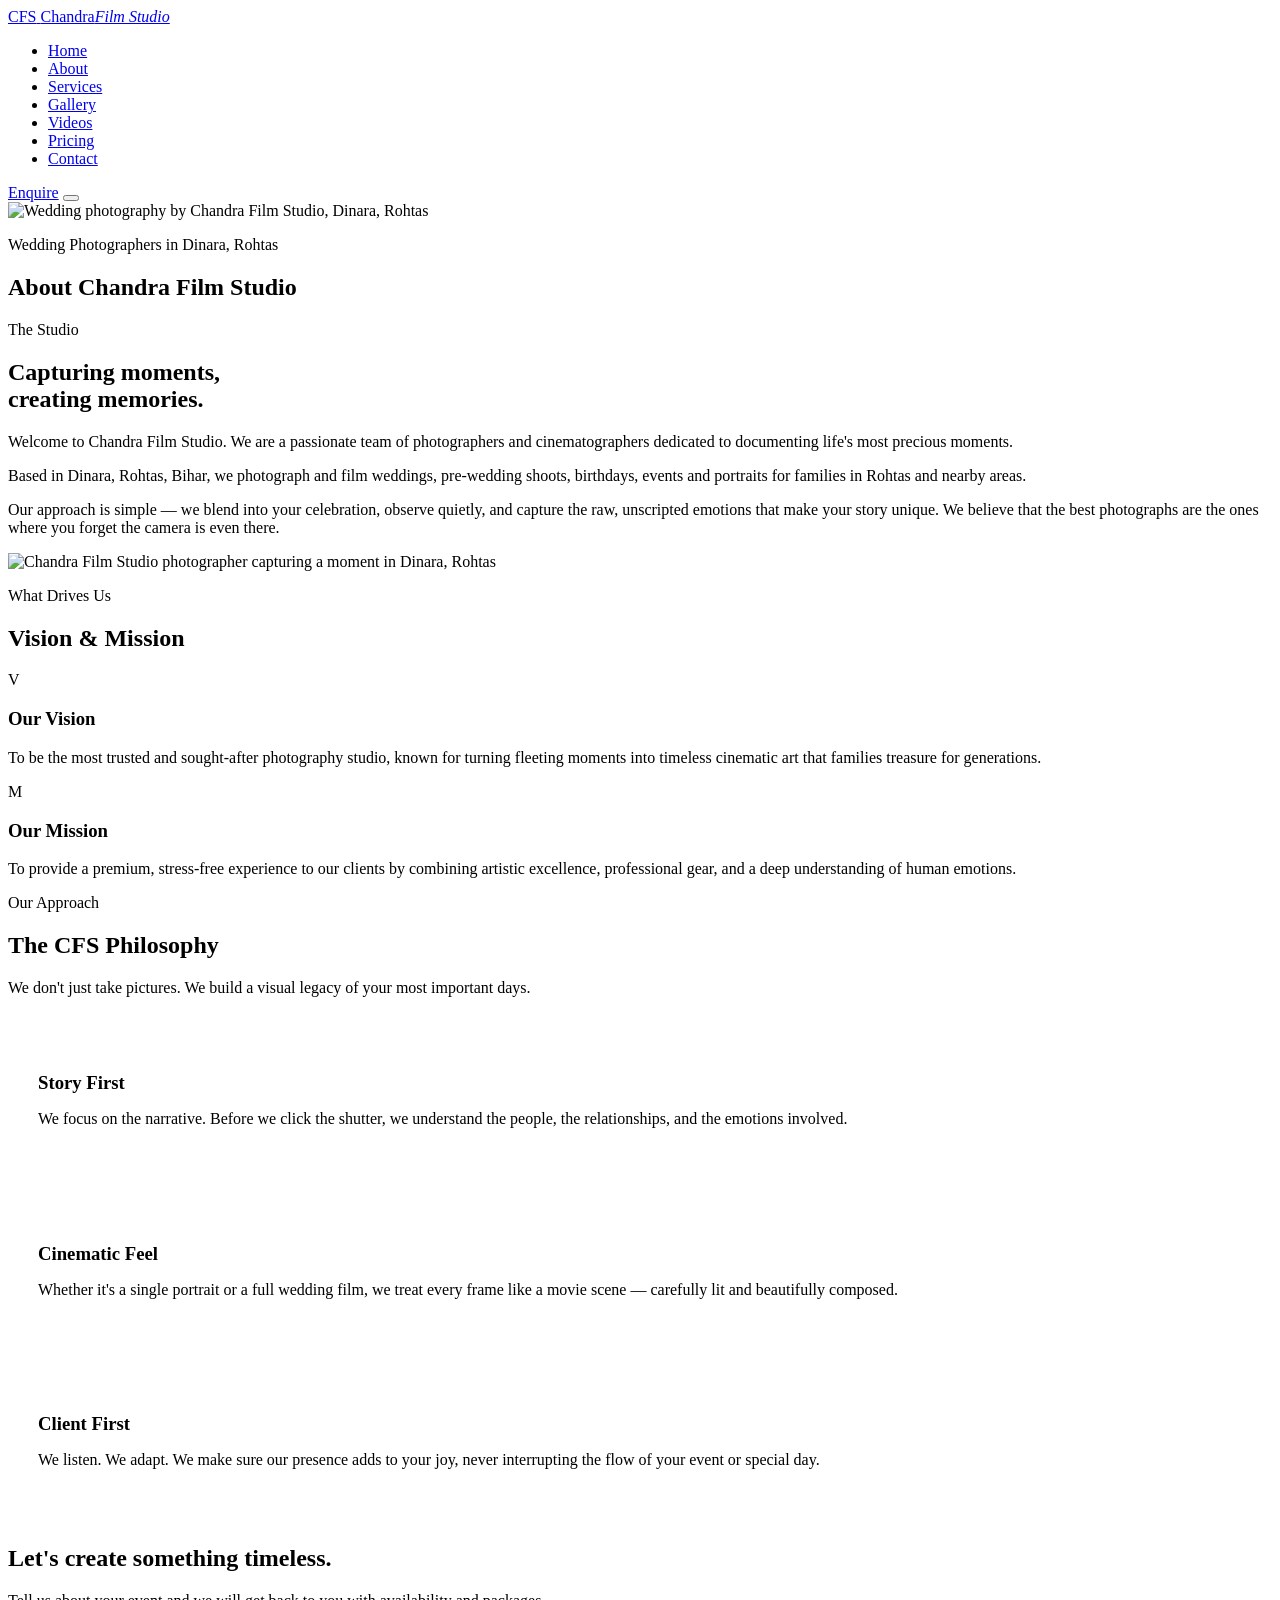
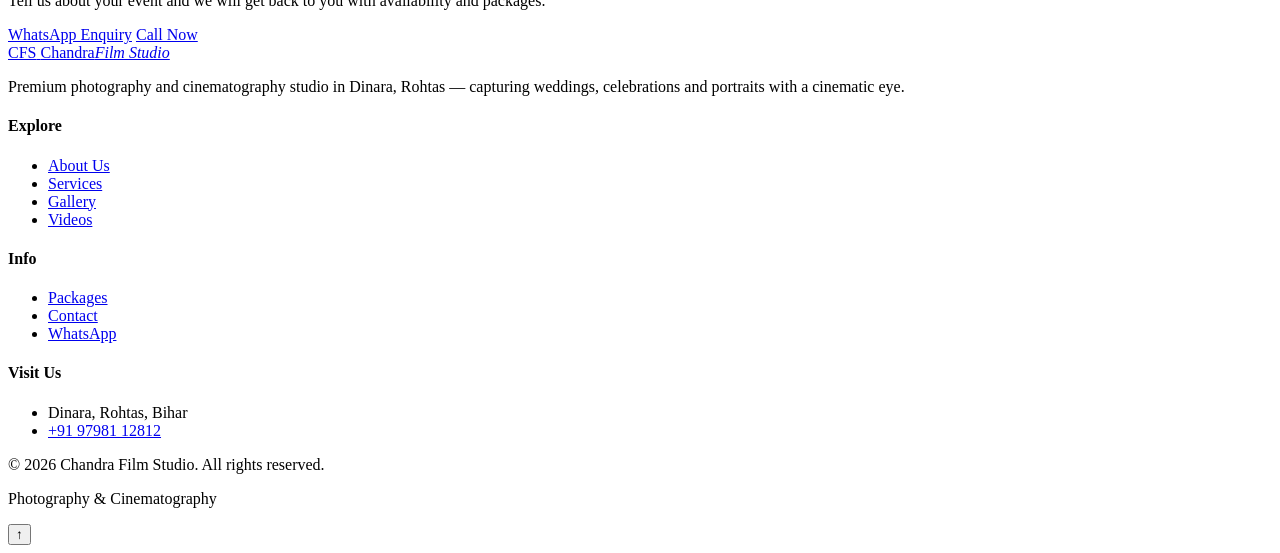
==== about.html @ ab2ba3fc "Add files via upload" ====
<!DOCTYPE html>
<html lang="en">
<head>
  <meta charset="UTF-8" />
  <meta name="viewport" content="width=device-width, initial-scale=1.0" />

  <!-- ================= SEO ================= -->
  <title>About Us | Chandra Film Studio, Dinara, Rohtas</title>
  <meta name="description" content="Meet Chandra Film Studio, a Dinara (Rohtas, Bihar) wedding photography and cinematography team focused on candid, timeless storytelling." />
  <meta name="robots" content="index, follow" />
  <meta name="theme-color" content="#080808" />
  <link rel="canonical" href="https://chandrafilmstudio.in/about" />
  <link rel="icon" href="images/logo.png" />

  <meta property="og:type" content="website" />
  <meta property="og:site_name" content="Chandra Film Studio" />
  <meta property="og:title" content="About Us | Chandra Film Studio, Dinara, Rohtas" />
  <meta property="og:description" content="A Dinara, Rohtas wedding photography and cinematography team focused on candid, timeless storytelling." />
  <meta property="og:url" content="https://chandrafilmstudio.in/about" />
  <meta property="og:image" content="https://chandrafilmstudio.in/images/og-cover.jpg" />
  <meta property="og:locale" content="en_IN" />
  <meta name="twitter:card" content="summary_large_image" />

  <link rel="preconnect" href="https://fonts.googleapis.com" />
  <link rel="preconnect" href="https://fonts.gstatic.com" crossorigin />
  <link href="https://fonts.googleapis.com/css2?family=Cormorant+Garamond:wght@300;400;500;600;700&family=Jost:wght@300;400;500;600&display=swap" rel="stylesheet" />

  <link rel="stylesheet" href="css/style.css" />
</head>

<body>

  <!-- ================= HEADER / NAVBAR ================= -->
  <header class="header" id="header">
    <div class="container header-inner">

      <a href="index.html" class="logo">
        <span class="logo-mark">CFS</span>
        <span class="logo-name">Chandra<em>Film Studio</em></span>
      </a>

      <nav class="nav" id="nav">
        <ul class="nav-list">
          <li><a href="index.html"    class="nav-link">Home</a></li>
          <li><a href="about.html"    class="nav-link active">About</a></li>
          <li><a href="services.html" class="nav-link">Services</a></li>
          <li><a href="gallery.html"  class="nav-link">Gallery</a></li>
          <li><a href="videos.html"   class="nav-link">Videos</a></li>
          <li><a href="pricing.html"  class="nav-link">Pricing</a></li>
          <li><a href="contact.html"  class="nav-link">Contact</a></li>
        </ul>
      </nav>

      <a href="https://wa.me/919798112812" class="btn btn-gold btn-sm header-cta"
         target="_blank" rel="noopener">Enquire</a>

      <button class="nav-toggle" id="navToggle" aria-label="Open menu"
              aria-expanded="false" aria-controls="nav">
        <span></span><span></span><span></span>
      </button>

    </div>
  </header>

  <main>

  <!-- ================= PAGE HERO ================= -->
  <section class="page-hero">
    <div class="page-hero-bg">
      <img src="images/wedding17.jpg" alt="Wedding photography by Chandra Film Studio, Dinara, Rohtas" fetchpriority="high" />
    </div>
    <div class="page-hero-veil"></div>
    <div class="container page-hero-content">
      <p class="eyebrow reveal">Wedding Photographers in Dinara, Rohtas</p>
      <h1 class="reveal">About <span class="gold">Chandra Film Studio</span></h1>
    </div>
  </section>

  <!-- ================= STUDIO STORY ================= -->
  <section class="section">
    <div class="container intro-grid">

      <div class="intro-copy reveal">
        <p class="eyebrow">The Studio</p>
        <h2 class="section-title">Capturing moments,<br /><span class="gold">creating memories.</span></h2>
        <p>
          Welcome to Chandra Film Studio. We are a passionate team of photographers and cinematographers dedicated to documenting life's most precious moments.
        </p>
        <!-- TODO: Studio ki actual story (shuruaat, safar, team) client se lekar yahan ek paragraph add karein. -->
        <p>
          Based in Dinara, Rohtas, Bihar, we photograph and film weddings, pre-wedding shoots,
          birthdays, events and portraits for families in Rohtas and nearby areas.
        </p>
        <p>
          Our approach is simple — we blend into your celebration, observe quietly, and capture the raw, unscripted emotions that make your story unique. We believe that the best photographs are the ones where you forget the camera is even there.
        </p>
      </div>

      <div class="intro-media reveal">
        <img src="images/wedding10.jpg" alt="Chandra Film Studio photographer capturing a moment in Dinara, Rohtas" loading="lazy" />
      </div>

    </div>
  </section>

  <!-- ================= VISION & MISSION ================= -->
  <section class="section why">
    <div class="container">

      <div class="section-head reveal">
        <p class="eyebrow">What Drives Us</p>
        <h2 class="section-title">Vision &amp; <span class="gold">Mission</span></h2>
      </div>

      <div class="why-grid" style="grid-template-columns: repeat(2, 1fr);">

        <div class="why-item reveal">
          <span class="why-num">V</span>
          <h3>Our Vision</h3>
          <p>
            To be the most trusted and sought-after photography studio, known for turning fleeting moments into timeless cinematic art that families treasure for generations.
          </p>
        </div>

        <div class="why-item reveal">
          <span class="why-num">M</span>
          <h3>Our Mission</h3>
          <p>
            To provide a premium, stress-free experience to our clients by combining artistic excellence, professional gear, and a deep understanding of human emotions.
          </p>
        </div>

      </div>
    </div>
  </section>

  <!-- ================= PHILOSOPHY ================= -->
  <section class="section">
    <div class="container">

      <div class="section-head reveal">
        <p class="eyebrow">Our Approach</p>
        <h2 class="section-title">The CFS <span class="gold">Philosophy</span></h2>
        <p class="section-sub">We don't just take pictures. We build a visual legacy of your most important days.</p>
      </div>

      <div class="cards">
        <div class="card reveal" style="padding: 40px 30px;">
          <h3 style="margin-bottom: 15px;">Story First</h3>
          <p>We focus on the narrative. Before we click the shutter, we understand the people, the relationships, and the emotions involved.</p>
        </div>

        <div class="card reveal" style="padding: 40px 30px;">
          <h3 style="margin-bottom: 15px;">Cinematic Feel</h3>
          <p>Whether it's a single portrait or a full wedding film, we treat every frame like a movie scene — carefully lit and beautifully composed.</p>
        </div>

        <div class="card reveal" style="padding: 40px 30px;">
          <h3 style="margin-bottom: 15px;">Client First</h3>
          <p>We listen. We adapt. We make sure our presence adds to your joy, never interrupting the flow of your event or special day.</p>
        </div>
      </div>

    </div>
  </section>

  <!-- ================= WHATSAPP CTA BAND ================= -->
  <section class="cta-band">
    <div class="container cta-inner reveal">
      <h2>Let's create something timeless.</h2>
      <p>Tell us about your event and we will get back to you with availability and packages.</p>
      <div class="cta-actions">
        <a href="https://wa.me/919798112812?text=Hello%20Chandra%20Film%20Studio%2C%20I%20would%20like%20to%20enquire%20about%20your%20services."
           class="btn btn-gold" target="_blank" rel="noopener">WhatsApp Enquiry</a>
        <a href="tel:+919798112812" class="btn btn-outline">Call Now</a>
      </div>
    </div>
  </section>

  </main>

  <!-- ================= FOOTER ================= -->
  <footer class="footer">
    <div class="container footer-grid">

      <div class="footer-brand">
        <a href="index.html" class="logo">
          <span class="logo-mark">CFS</span>
          <span class="logo-name">Chandra<em>Film Studio</em></span>
        </a>
        <p>
          Premium photography and cinematography studio in Dinara, Rohtas — capturing
          weddings, celebrations and portraits with a cinematic eye.
        </p>
      </div>

      <div class="footer-col">
        <h4>Explore</h4>
        <ul>
          <li><a href="about.html">About Us</a></li>
          <li><a href="services.html">Services</a></li>
          <li><a href="gallery.html">Gallery</a></li>
          <li><a href="videos.html">Videos</a></li>
        </ul>
      </div>

      <div class="footer-col">
        <h4>Info</h4>
        <ul>
          <li><a href="pricing.html">Packages</a></li>
          <li><a href="contact.html">Contact</a></li>
          <li><a href="https://wa.me/919798112812" target="_blank" rel="noopener">WhatsApp</a></li>
        </ul>
      </div>

      <div class="footer-col">
        <h4>Visit Us</h4>
        <ul>
          <li>Dinara, Rohtas, Bihar</li>
          <li><a href="tel:+919798112812">+91 97981 12812</a></li>
          <!-- Social links ready hone par yahan add karein:
          <li><a href="INSTAGRAM_URL" target="_blank" rel="noopener">Instagram</a></li>
          <li><a href="FACEBOOK_URL" target="_blank" rel="noopener">Facebook</a></li>
          <li><a href="YOUTUBE_URL" target="_blank" rel="noopener">YouTube</a></li>
          -->
        </ul>
      </div>

    </div>

    <div class="container footer-bottom">
      <p>© <span id="year">2026</span> Chandra Film Studio. All rights reserved.</p>
      <p>Photography &amp; Cinematography</p>
    </div>
  </footer>

  <button class="to-top" id="toTop" aria-label="Back to top">↑</button>

  <script src="js/script.js"></script>
</body>
</html>
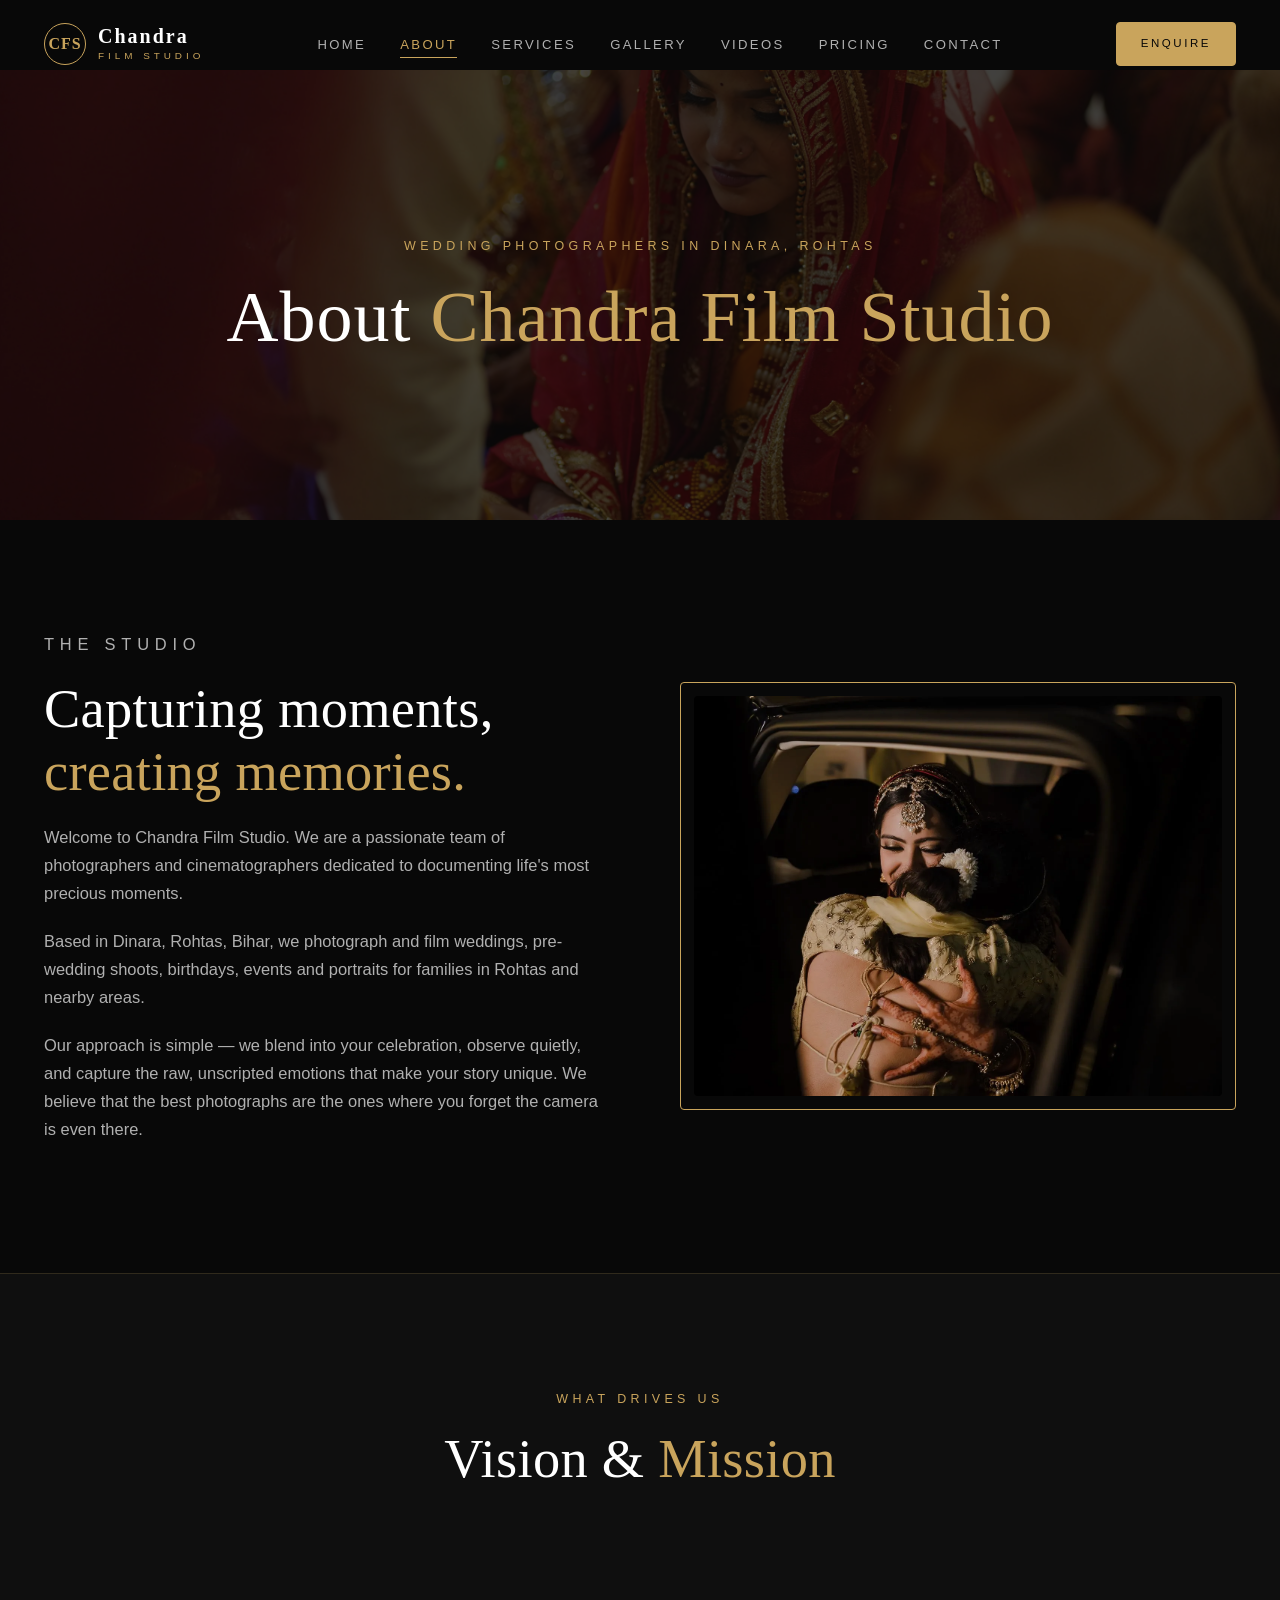
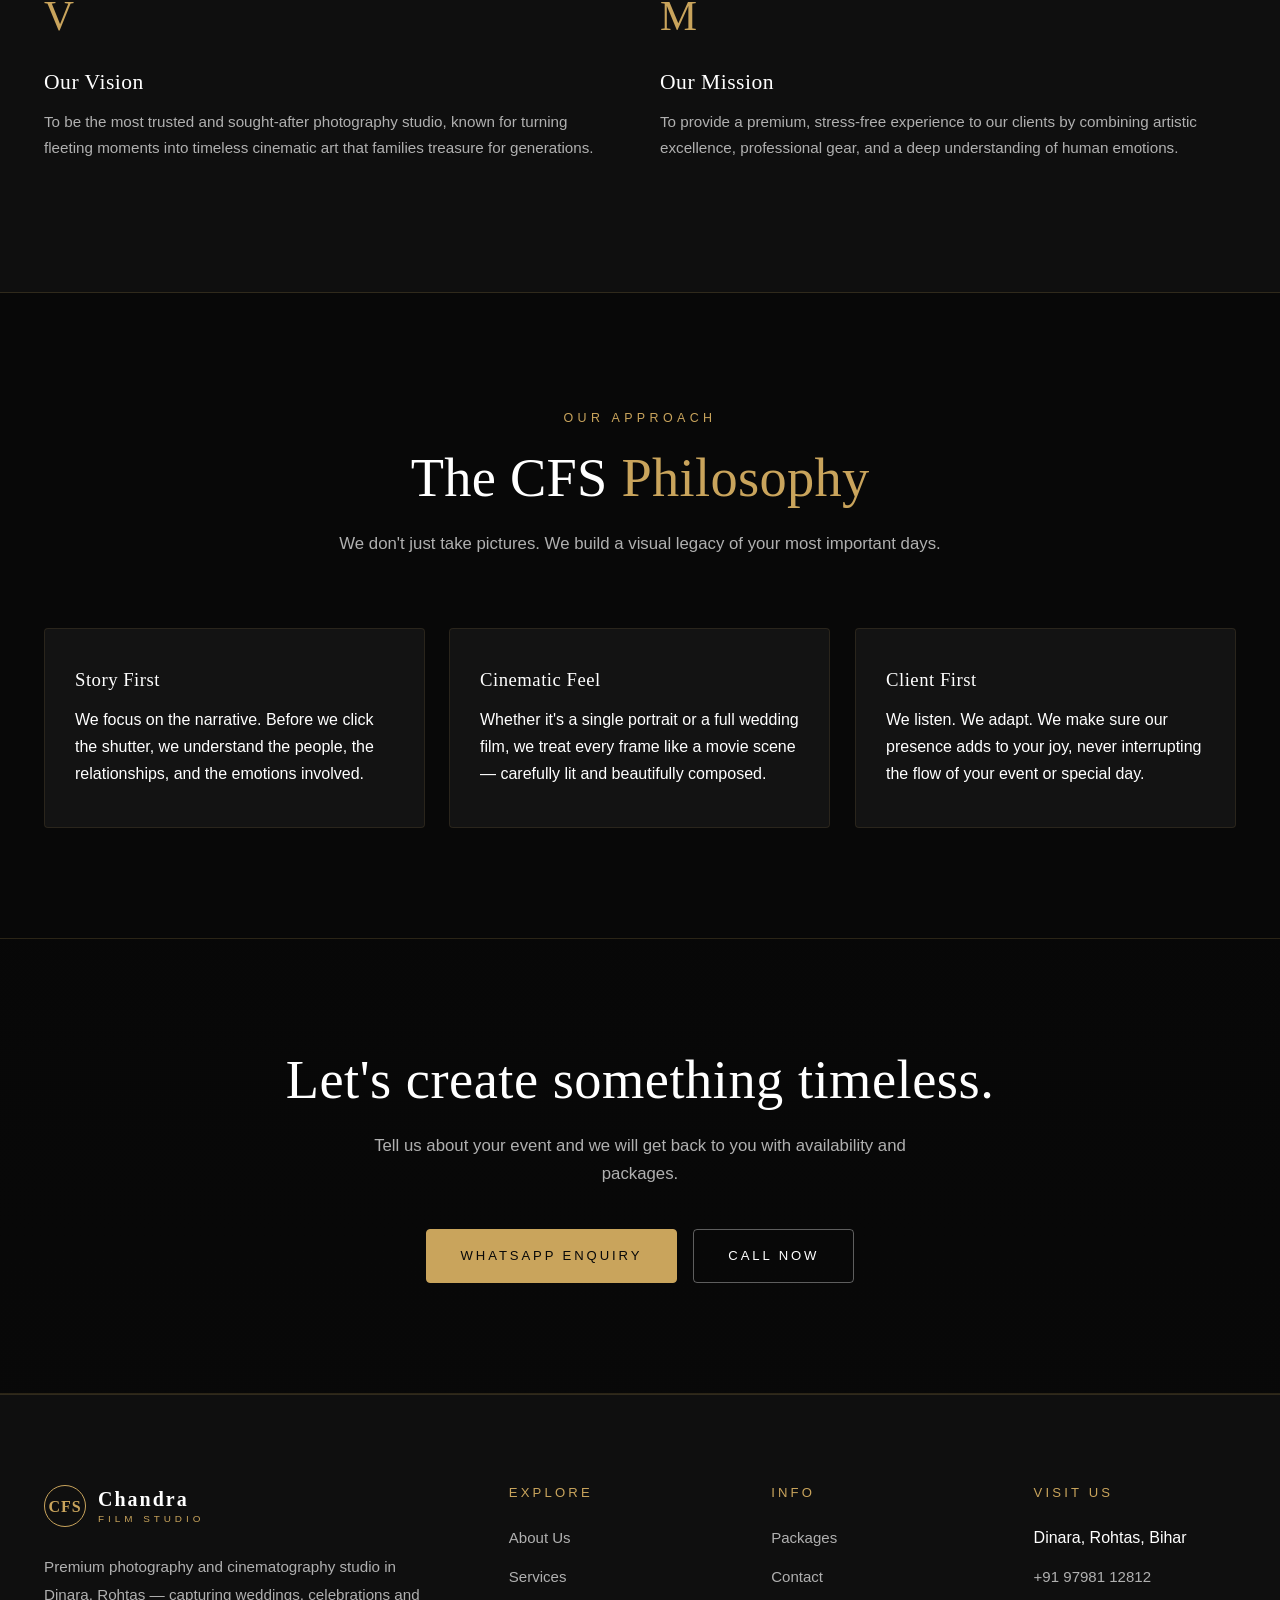
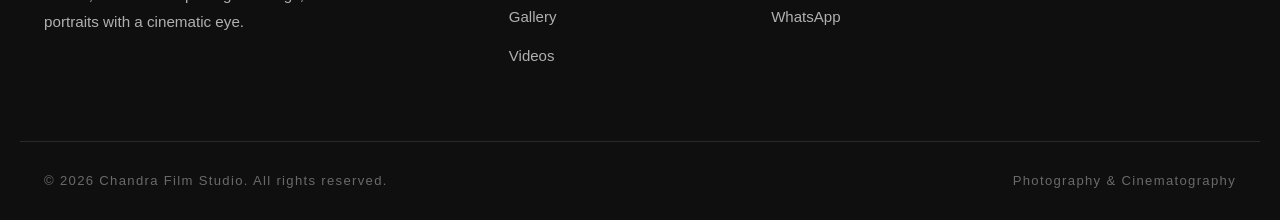
==== commit 42a3476e: "Optimized images to WebP, fixed intro frame, and updated CTA background" ====
--- a/about.html
+++ b/about.html
@@ -67,7 +67,7 @@
   <!-- ================= PAGE HERO ================= -->
   <section class="page-hero">
     <div class="page-hero-bg">
-      <img src="images/wedding17.jpg" alt="Wedding photography by Chandra Film Studio, Dinara, Rohtas" fetchpriority="high" />
+      <img src="images/wedding17.webp" alt="Wedding photography by Chandra Film Studio, Dinara, Rohtas" fetchpriority="high" />
     </div>
     <div class="page-hero-veil"></div>
     <div class="container page-hero-content">
@@ -97,7 +97,7 @@
       </div>
 
       <div class="intro-media reveal">
-        <img src="images/wedding10.jpg" alt="Chandra Film Studio photographer capturing a moment in Dinara, Rohtas" loading="lazy" />
+        <img src="images/wedding10.webp" alt="Chandra Film Studio photographer capturing a moment in Dinara, Rohtas" loading="lazy" />
       </div>
 
     </div>
--- a/css/style.css
+++ b/css/style.css
@@ -0,0 +1,1534 @@
+/* =========================================================
+   CHANDRA FILM STUDIO — Premium Cinematic Stylesheet
+   Palette: #080808 (black) | #C9A45C (gold) | #FFF | #B0B0B0
+   Fonts: Cormorant Garamond (headings) | Jost (body)
+   ========================================================= */
+
+/* ---------- 1. DESIGN TOKENS ---------- */
+:root {
+  --black: #080808;
+  --black-soft: #0f0f0f;
+  --black-card: #131313;
+  --gold: #C9A45C;
+  --gold-light: #e2c07f;
+  --gold-dark: #a5854a;
+  --white: #ffffff;
+  --grey: #b0b0b0;
+  --grey-dim: #6a6a6a;
+  --line: rgba(201, 164, 92, 0.18);
+
+  --font-display: "Cormorant Garamond", Georgia, serif;
+  --font-body: "Jost", "Segoe UI", Arial, sans-serif;
+
+  --container: 1240px;
+  --radius: 4px;
+
+  --ease: cubic-bezier(0.22, 0.61, 0.36, 1);
+}
+
+/* ---------- 2. RESET & BASE ---------- */
+*,
+*::before,
+*::after {
+  margin: 0;
+  padding: 0;
+  box-sizing: border-box;
+}
+
+html {
+  scroll-behavior: smooth;
+  -webkit-text-size-adjust: 100%;
+}
+
+body {
+  background: var(--black);
+  color: var(--white);
+  font-family: var(--font-body);
+  font-weight: 300;
+  font-size: 16px;
+  line-height: 1.7;
+  overflow-x: hidden;
+  -webkit-font-smoothing: antialiased;
+}
+
+img {
+  display: block;
+  max-width: 100%;
+  height: auto;
+}
+
+a {
+  color: inherit;
+  text-decoration: none;
+  transition: color 0.3s var(--ease);
+}
+
+ul {
+  list-style: none;
+}
+
+button {
+  font: inherit;
+  cursor: pointer;
+  border: none;
+  background: none;
+  color: inherit;
+}
+
+::selection {
+  background: var(--gold);
+  color: var(--black);
+}
+
+/* ---------- 3. TYPOGRAPHY ---------- */
+h1, h2, h3, h4, h5 {
+  font-family: var(--font-display);
+  font-weight: 500;
+  line-height: 1.15;
+  letter-spacing: 0.5px;
+}
+
+.gold {
+  color: var(--gold);
+}
+
+.eyebrow {
+  font-family: var(--font-body);
+  font-size: 0.78rem;
+  letter-spacing: 0.35em;
+  text-transform: uppercase;
+  color: var(--gold);
+  font-weight: 500;
+  margin-bottom: 18px;
+  display: inline-block;
+}
+
+.section-title {
+  font-size: clamp(2rem, 5vw, 3.4rem);
+  font-weight: 500;
+  margin-bottom: 20px;
+  letter-spacing: 0.3px;
+}
+
+.section-sub {
+  color: var(--grey);
+  font-size: 1.05rem;
+  max-width: 620px;
+  margin: 0 auto;
+}
+
+/* ---------- 4. LAYOUT HELPERS ---------- */
+.container {
+  width: 100%;
+  max-width: var(--container);
+  margin: 0 auto;
+  padding: 0 24px;
+}
+
+.section {
+  padding: 110px 0;
+  position: relative;
+}
+
+.section-head {
+  text-align: center;
+  max-width: 720px;
+  margin: 0 auto 70px;
+}
+
+.center {
+  text-align: center;
+}
+
+.mt-lg {
+  margin-top: 60px;
+}
+
+/* ---------- 5. BUTTONS ---------- */
+.btn {
+  display: inline-block;
+  padding: 15px 34px;
+  font-family: var(--font-body);
+  font-size: 0.82rem;
+  font-weight: 500;
+  letter-spacing: 0.22em;
+  text-transform: uppercase;
+  border-radius: var(--radius);
+  cursor: pointer;
+  transition: all 0.35s var(--ease);
+  position: relative;
+  overflow: hidden;
+  border: 1px solid transparent;
+}
+
+.btn-gold {
+  background: var(--gold);
+  color: var(--black);
+  border-color: var(--gold);
+}
+
+.btn-gold:hover {
+  background: var(--gold-light);
+  border-color: var(--gold-light);
+  transform: translateY(-2px);
+  box-shadow: 0 12px 30px rgba(201, 164, 92, 0.28);
+}
+
+.btn-outline {
+  background: transparent;
+  color: var(--white);
+  border-color: rgba(255, 255, 255, 0.35);
+}
+
+.btn-outline:hover {
+  border-color: var(--gold);
+  color: var(--gold);
+  transform: translateY(-2px);
+}
+
+.btn-sm {
+  padding: 11px 24px;
+  font-size: 0.72rem;
+}
+
+.link-arrow {
+  display: inline-block;
+  margin-top: 24px;
+  color: var(--gold);
+  font-size: 0.9rem;
+  letter-spacing: 0.12em;
+  text-transform: uppercase;
+  font-weight: 500;
+  border-bottom: 1px solid transparent;
+  padding-bottom: 4px;
+  transition: all 0.3s var(--ease);
+}
+
+.link-arrow:hover {
+  border-color: var(--gold);
+  letter-spacing: 0.2em;
+}
+
+/* ---------- 6. HEADER / NAVIGATION ---------- */
+.header {
+  position: fixed;
+  top: 0;
+  left: 0;
+  right: 0;
+  z-index: 1000;
+  padding: 22px 0;
+  transition: all 0.4s var(--ease);
+  background: transparent;
+}
+
+.header.scrolled {
+  background: rgba(8, 8, 8, 0.94);
+  backdrop-filter: blur(14px);
+  -webkit-backdrop-filter: blur(14px);
+  padding: 14px 0;
+  border-bottom: 1px solid var(--line);
+}
+
+.header-inner {
+  display: flex;
+  align-items: center;
+  justify-content: space-between;
+  gap: 24px;
+}
+
+.logo {
+  display: flex;
+  align-items: center;
+  gap: 12px;
+  z-index: 1001;
+}
+
+.logo-mark {
+  display: inline-flex;
+  align-items: center;
+  justify-content: center;
+  width: 42px;
+  height: 42px;
+  border: 1px solid var(--gold);
+  color: var(--gold);
+  font-family: var(--font-display);
+  font-size: 1rem;
+  font-weight: 600;
+  letter-spacing: 1px;
+  border-radius: 50%;
+}
+
+.logo-name {
+  font-family: var(--font-display);
+  font-size: 1.25rem;
+  font-weight: 600;
+  letter-spacing: 2px;
+  color: var(--white);
+  line-height: 1;
+}
+
+.logo-name em {
+  display: block;
+  font-family: var(--font-body);
+  font-style: normal;
+  font-size: 0.62rem;
+  letter-spacing: 0.4em;
+  color: var(--gold);
+  font-weight: 400;
+  margin-top: 5px;
+  text-transform: uppercase;
+}
+
+/* Nav links */
+.nav-list {
+  display: flex;
+  align-items: center;
+  gap: 34px;
+}
+
+.nav-link {
+  font-size: 0.82rem;
+  letter-spacing: 0.18em;
+  text-transform: uppercase;
+  color: var(--grey);
+  font-weight: 400;
+  position: relative;
+  padding: 6px 0;
+}
+
+.nav-link::after {
+  content: "";
+  position: absolute;
+  bottom: 0;
+  left: 0;
+  width: 0;
+  height: 1px;
+  background: var(--gold);
+  transition: width 0.4s var(--ease);
+}
+
+.nav-link:hover,
+.nav-link.active {
+  color: var(--gold);
+}
+
+.nav-link:hover::after,
+.nav-link.active::after {
+  width: 100%;
+}
+
+.header-cta {
+  flex-shrink: 0;
+}
+
+/* Hamburger toggle */
+.nav-toggle {
+  display: none;
+  flex-direction: column;
+  justify-content: center;
+  gap: 5px;
+  width: 42px;
+  height: 42px;
+  z-index: 1001;
+}
+
+.nav-toggle span {
+  display: block;
+  width: 26px;
+  height: 2px;
+  background: var(--white);
+  transition: all 0.35s var(--ease);
+  transform-origin: center;
+}
+
+.nav-toggle.open span:nth-child(1) {
+  transform: translateY(7px) rotate(45deg);
+}
+.nav-toggle.open span:nth-child(2) {
+  opacity: 0;
+}
+.nav-toggle.open span:nth-child(3) {
+  transform: translateY(-7px) rotate(-45deg);
+}
+
+/* ---------- 7. HERO ---------- */
+.hero {
+  position: relative;
+  min-height: 100vh;
+  display: flex;
+  align-items: center;
+  overflow: hidden;
+  padding: 140px 0 100px;
+}
+
+.hero-media {
+  position: absolute;
+  inset: 0;
+  z-index: 1;
+}
+
+.hero-media img {
+  width: 100%;
+  height: 100%;
+  object-fit: cover;
+  transform: scale(1.06);
+  animation: heroZoom 20s ease-out infinite alternate;
+}
+
+@keyframes heroZoom {
+  from { transform: scale(1.02); }
+  to   { transform: scale(1.14); }
+}
+
+.hero-veil {
+  position: absolute;
+  inset: 0;
+  z-index: 2;
+  background:
+    linear-gradient(180deg,
+      rgba(8,8,8,0.55) 0%,
+      rgba(8,8,8,0.55) 45%,
+      rgba(8,8,8,0.9) 100%),
+    radial-gradient(ellipse at 20% 40%,
+      rgba(0,0,0,0.35), transparent 60%);
+}
+
+.hero-content {
+  position: relative;
+  z-index: 3;
+  max-width: 780px;
+  text-align: left;
+}
+
+.hero-title {
+  font-size: clamp(2.8rem, 8vw, 6rem);
+  font-weight: 400;
+  line-height: 1.05;
+  margin-bottom: 28px;
+  letter-spacing: 1px;
+}
+
+.hero-text {
+  color: var(--grey);
+  font-size: 1.08rem;
+  max-width: 560px;
+  margin-bottom: 42px;
+  line-height: 1.85;
+}
+
+.hero-actions {
+  display: flex;
+  gap: 16px;
+  flex-wrap: wrap;
+}
+
+/* Scroll indicator */
+.hero-scroll {
+  position: absolute;
+  bottom: 32px;
+  left: 50%;
+  transform: translateX(-50%);
+  width: 22px;
+  height: 38px;
+  border: 1px solid rgba(255, 255, 255, 0.35);
+  border-radius: 12px;
+  z-index: 3;
+  display: flex;
+  justify-content: center;
+  padding-top: 8px;
+}
+
+.hero-scroll span {
+  display: block;
+  width: 3px;
+  height: 8px;
+  background: var(--gold);
+  border-radius: 2px;
+  animation: scrollDot 1.8s ease-in-out infinite;
+}
+
+@keyframes scrollDot {
+  0%, 100% { transform: translateY(0); opacity: 1; }
+  50% { transform: translateY(10px); opacity: 0.3; }
+}
+
+/* ---------- 8. INTRO SECTION ---------- */
+/* ---------- 8. INTRO SECTION ---------- */
+.intro-grid {
+  display: grid;
+  grid-template-columns: 1fr 1fr;
+  gap: 80px;
+  align-items: center;
+}
+
+.intro-media {
+  position: relative;
+  width: 100%;
+  padding: 14px; /* Frame aur image ke beech ka gap. Ise tum apne hisaab se kam-zyada kar sakte ho */
+  line-height: 0; /* Image ke niche jo faltu space aati hai, use hatane ke liye */
+}
+
+.intro-media::before {
+  content: "";
+  position: absolute;
+  inset: 0; /* Frame exactly container ke size par banega */
+  border: 1px solid var(--gold);
+  border-radius: var(--radius);
+  z-index: 0;
+  pointer-events: none;
+}
+
+.intro-media img {
+  position: relative;
+  z-index: 1;
+  width: 100%;
+  height: auto; /* SABSE IMPORTANT: Image apni natural height legi, koi fix height nahi */
+  object-fit: cover;
+  border-radius: var(--radius);
+  filter: brightness(0.92);
+  display: block;
+}
+
+.intro-copy p {
+  color: var(--grey);
+  margin-bottom: 20px;
+  font-size: 1.03rem;
+}
+
+/* ---------- 9. FEATURED GALLERY ---------- */
+.gallery-grid {
+  display: grid;
+  grid-template-columns: repeat(3, 1fr);
+  gap: 18px;
+}
+
+.gallery-grid--home {
+  grid-auto-rows: 260px;
+}
+
+.g-item {
+  position: relative;
+  overflow: hidden;
+  border-radius: var(--radius);
+  display: block;
+  background: var(--black-card);
+  cursor: pointer;
+}
+
+.g-item img {
+  width: 100%;
+  height: 100%;
+  object-fit: cover;
+  transition: transform 0.9s var(--ease), filter 0.5s var(--ease);
+}
+
+.g-item::after {
+  content: "";
+  position: absolute;
+  inset: 0;
+  background: linear-gradient(180deg, transparent 55%, rgba(8,8,8,0.75));
+  opacity: 0;
+  transition: opacity 0.4s var(--ease);
+}
+
+.g-item:hover img {
+  transform: scale(1.08);
+}
+
+.g-item:hover::after {
+  opacity: 1;
+}
+
+.g-tall {
+  grid-row: span 2;
+}
+
+/* ---------- 10. SERVICES CARDS ---------- */
+.cards {
+  display: grid;
+  grid-template-columns: repeat(3, 1fr);
+  gap: 24px;
+}
+
+.card {
+  background: var(--black-card);
+  border: 1px solid rgba(201, 164, 92, 0.12);
+  border-radius: var(--radius);
+  overflow: hidden;
+  transition: all 0.5s var(--ease);
+  display: flex;
+  flex-direction: column;
+}
+
+.card:hover {
+  border-color: rgba(201, 164, 92, 0.45);
+  transform: translateY(-6px);
+  box-shadow: 0 22px 44px rgba(0, 0, 0, 0.45);
+}
+
+.card-img {
+  overflow: hidden;
+  height: 240px;
+}
+
+.card-img img {
+  width: 100%;
+  height: 100%;
+  object-fit: cover;
+  transition: transform 0.9s var(--ease);
+}
+
+.card:hover .card-img img {
+  transform: scale(1.07);
+}
+
+.card-body {
+  padding: 30px 28px 34px;
+}
+
+.card-body h3 {
+  font-size: 1.5rem;
+  font-weight: 500;
+  margin-bottom: 12px;
+  color: var(--white);
+}
+
+.card-body p {
+  color: var(--grey);
+  font-size: 0.95rem;
+}
+
+/* ---------- 11. WHY SECTION ---------- */
+.why {
+  background: var(--black-soft);
+  border-top: 1px solid var(--line);
+  border-bottom: 1px solid var(--line);
+}
+
+.why-grid {
+  display: grid;
+  grid-template-columns: repeat(4, 1fr);
+  gap: 40px;
+}
+
+.why-item {
+  padding: 20px 0;
+}
+
+.why-num {
+  display: block;
+  font-family: var(--font-display);
+  font-size: 2.6rem;
+  font-weight: 300;
+  color: var(--gold);
+  margin-bottom: 18px;
+  letter-spacing: 1px;
+}
+
+.why-item h3 {
+  font-size: 1.35rem;
+  margin-bottom: 14px;
+  font-weight: 500;
+}
+
+.why-item p {
+  color: var(--grey);
+  font-size: 0.95rem;
+  line-height: 1.75;
+}
+
+/* ---------- 12. TESTIMONIALS ---------- */
+.testi-grid {
+  display: grid;
+  grid-template-columns: repeat(auto-fit, minmax(280px, 1fr));
+  gap: 28px;
+}
+
+.testi {
+  background: var(--black-card);
+  padding: 44px 34px;
+  border-left: 2px solid var(--gold);
+  border-radius: var(--radius);
+  position: relative;
+}
+
+.testi p {
+  font-family: var(--font-display);
+  font-style: italic;
+  font-size: 1.2rem;
+  line-height: 1.6;
+  color: var(--white);
+  margin-bottom: 22px;
+}
+
+.testi cite {
+  font-style: normal;
+  font-size: 0.82rem;
+  letter-spacing: 0.18em;
+  text-transform: uppercase;
+  color: var(--gold);
+}
+
+/* ---------- 13. CTA BAND ---------- */
+.cta-band {
+  position: relative;
+  padding: 110px 0;
+  background:
+    linear-gradient(rgba(8, 8, 8, 0.82), rgba(8, 8, 8, 0.9)),
+    url("../images/wedding12.webp") center/cover fixed;
+  text-align: center;
+  border-top: 1px solid var(--line);
+  border-bottom: 1px solid var(--line);
+}
+
+.cta-inner h2 {
+  font-size: clamp(2rem, 5vw, 3.4rem);
+  margin-bottom: 20px;
+  font-weight: 400;
+}
+
+.cta-inner p {
+  color: var(--grey);
+  max-width: 580px;
+  margin: 0 auto 40px;
+  font-size: 1.05rem;
+}
+
+.cta-actions {
+  display: flex;
+  gap: 16px;
+  justify-content: center;
+  flex-wrap: wrap;
+}
+
+/* ---------- 14. FOOTER ---------- */
+.footer {
+  background: var(--black-soft);
+  padding: 90px 0 0;
+  border-top: 1px solid var(--line);
+}
+
+.footer-grid {
+  display: grid;
+  grid-template-columns: 2fr 1fr 1fr 1fr;
+  gap: 60px;
+  padding-bottom: 60px;
+}
+
+.footer-brand .logo {
+  margin-bottom: 26px;
+}
+
+.footer-brand p {
+  color: var(--grey);
+  font-size: 0.95rem;
+  line-height: 1.8;
+  max-width: 380px;
+}
+
+.footer-col h4 {
+  font-family: var(--font-body);
+  font-size: 0.82rem;
+  letter-spacing: 0.24em;
+  text-transform: uppercase;
+  color: var(--gold);
+  margin-bottom: 24px;
+  font-weight: 500;
+}
+
+.footer-col ul li {
+  margin-bottom: 12px;
+}
+
+.footer-col ul li a {
+  color: var(--grey);
+  font-size: 0.94rem;
+}
+
+.footer-col ul li a:hover {
+  color: var(--gold);
+}
+
+.footer-bottom {
+  border-top: 1px solid var(--line);
+  padding: 28px 24px;
+  display: flex;
+  justify-content: space-between;
+  align-items: center;
+  flex-wrap: wrap;
+  gap: 12px;
+}
+
+.footer-bottom p {
+  font-size: 0.82rem;
+  color: var(--grey-dim);
+  letter-spacing: 0.1em;
+}
+
+/* ---------- 15. BACK TO TOP ---------- */
+.to-top {
+  position: fixed;
+  right: 22px;
+  bottom: 22px;
+  width: 46px;
+  height: 46px;
+  border-radius: 50%;
+  background: var(--gold);
+  color: var(--black);
+  font-size: 1.1rem;
+  font-weight: 600;
+  display: flex;
+  align-items: center;
+  justify-content: center;
+  z-index: 900;
+  opacity: 0;
+  visibility: hidden;
+  transform: translateY(20px);
+  transition: all 0.4s var(--ease);
+  box-shadow: 0 8px 24px rgba(201, 164, 92, 0.35);
+}
+
+.to-top.show {
+  opacity: 1;
+  visibility: visible;
+  transform: translateY(0);
+}
+
+.to-top:hover {
+  background: var(--gold-light);
+  transform: translateY(-3px);
+}
+
+/* ---------- 16. REVEAL ANIMATIONS ---------- */
+.reveal {
+  opacity: 0;
+  transform: translateY(30px);
+  transition: opacity 0.9s var(--ease), transform 0.9s var(--ease);
+  will-change: opacity, transform;
+}
+
+.reveal.in-view {
+  opacity: 1;
+  transform: translateY(0);
+}
+
+/* ---------- 17. RESPONSIVE — TABLET ---------- */
+@media (max-width: 1024px) {
+  .intro-grid {
+    gap: 50px;
+  }
+
+  .intro-media img {
+    height: 520px;
+  }
+
+  .cards {
+    grid-template-columns: repeat(2, 1fr);
+  }
+
+  .why-grid {
+    grid-template-columns: repeat(2, 1fr);
+    gap: 30px;
+  }
+
+  .footer-grid {
+    grid-template-columns: 1fr 1fr;
+    gap: 40px;
+  }
+}
+
+/* ---------- 18. RESPONSIVE — MOBILE ---------- */
+@media (max-width: 768px) {
+  .section {
+    padding: 76px 0;
+  }
+
+  .container {
+    padding: 0 20px;
+  }
+
+  /* Nav */
+  .header {
+    padding: 16px 0;
+  }
+
+  .header-cta {
+    display: none;
+  }
+
+  .nav-toggle {
+    display: flex;
+  }
+
+  .nav {
+    position: fixed;
+    top: 0;
+    right: 0;
+    width: 82%;
+    max-width: 340px;
+    height: 100vh;
+    background: var(--black-soft);
+    border-left: 1px solid var(--line);
+    padding: 100px 34px 40px;
+    transform: translateX(100%);
+    transition: transform 0.45s var(--ease);
+    z-index: 1000;
+    overflow-y: auto;
+  }
+
+  .nav.open {
+    transform: translateX(0);
+    box-shadow: -20px 0 60px rgba(0, 0, 0, 0.6);
+  }
+
+  .nav-list {
+    flex-direction: column;
+    align-items: flex-start;
+    gap: 4px;
+  }
+
+  .nav-list li {
+    width: 100%;
+    border-bottom: 1px solid rgba(255, 255, 255, 0.06);
+  }
+
+  .nav-link {
+    display: block;
+    width: 100%;
+    padding: 18px 0;
+    font-size: 0.92rem;
+    letter-spacing: 0.2em;
+  }
+
+  .nav-link::after {
+    display: none;
+  }
+
+  /* Prevent body scroll when menu open */
+  body.menu-open {
+    overflow: hidden;
+  }
+
+  /* Hero */
+  .hero {
+    min-height: 88vh;
+    padding: 130px 0 80px;
+  }
+
+  .hero-content {
+    max-width: 100%;
+  }
+
+  .hero-title {
+    font-size: clamp(2.2rem, 9vw, 3.2rem);
+  }
+
+  .hero-text {
+    font-size: 0.98rem;
+  }
+
+  .hero-actions {
+    gap: 12px;
+  }
+
+  .btn {
+    padding: 13px 26px;
+    font-size: 0.75rem;
+  }
+
+  .hero-scroll {
+    display: none;
+  }
+
+  /* Intro */
+  .intro-grid {
+    grid-template-columns: 1fr;
+    gap: 40px;
+  }
+
+  .intro-media img {
+    height: 400px;
+  }
+
+  .intro-media::before {
+    display: none;
+  }
+
+  /* Gallery grid on mobile */
+  .gallery-grid {
+    grid-template-columns: repeat(2, 1fr);
+    gap: 12px;
+  }
+
+  .gallery-grid--home {
+    grid-auto-rows: 180px;
+  }
+
+  .g-tall {
+    grid-row: span 1;
+  }
+
+  /* Cards */
+  .cards {
+    grid-template-columns: 1fr;
+    gap: 20px;
+  }
+
+  .card-img {
+    height: 220px;
+  }
+
+  /* Why */
+  .why-grid {
+    grid-template-columns: 1fr;
+    gap: 32px;
+  }
+
+  .why-num {
+    font-size: 2.2rem;
+    margin-bottom: 12px;
+  }
+
+  /* CTA */
+  .cta-band {
+    padding: 80px 0;
+    background-attachment: scroll;
+  }
+
+  .cta-actions {
+    flex-direction: column;
+    align-items: stretch;
+  }
+
+  /* Footer */
+  .footer {
+    padding-top: 60px;
+  }
+
+  .footer-grid {
+    grid-template-columns: 1fr;
+    gap: 40px;
+    padding-bottom: 40px;
+  }
+
+  .footer-bottom {
+    flex-direction: column;
+    text-align: center;
+  }
+
+  .to-top {
+    right: 16px;
+    bottom: 16px;
+    width: 42px;
+    height: 42px;
+  }
+
+  .section-title {
+    font-size: clamp(1.8rem, 6.5vw, 2.6rem);
+  }
+}
+
+/* ---------- 19. SMALL MOBILE ---------- */
+@media (max-width: 420px) {
+  .gallery-grid {
+    grid-template-columns: 1fr;
+  }
+
+  .logo-name {
+    font-size: 1.05rem;
+  }
+
+  .logo-mark {
+    width: 36px;
+    height: 36px;
+    font-size: 0.85rem;
+  }
+}
+
+/* ---------- 20. REDUCED MOTION ---------- */
+@media (prefers-reduced-motion: reduce) {
+  *,
+  *::before,
+  *::after {
+    animation-duration: 0.01ms !important;
+    animation-iteration-count: 1 !important;
+    transition-duration: 0.01ms !important;
+  }
+  html {
+    scroll-behavior: auto;
+  }
+}
+
+
+/* ---------- 21. INNER PAGE HERO ---------- */
+.page-hero {
+  position: relative;
+  height: 50vh;
+  min-height: 400px;
+  display: flex;
+  align-items: center;
+  justify-content: center;
+  text-align: center;
+  overflow: hidden;
+  margin-top: 70px; /* Header space */
+}
+
+.page-hero-bg {
+  position: absolute;
+  inset: 0;
+  z-index: 1;
+}
+
+.page-hero-bg img {
+  width: 100%;
+  height: 100%;
+  object-fit: cover;
+  transform: scale(1.05);
+  animation: heroZoom 20s ease-out infinite alternate;
+}
+
+.page-hero-veil {
+  position: absolute;
+  inset: 0;
+  z-index: 2;
+  background: rgba(8, 8, 8, 0.75); /* Dark overlay */
+}
+
+.page-hero-content {
+  position: relative;
+  z-index: 3;
+}
+
+.page-hero h1 {
+  font-size: clamp(2.5rem, 6vw, 4.5rem);
+  font-weight: 400;
+  letter-spacing: 1px;
+}
+
+@media (max-width: 768px) {
+  .page-hero {
+    height: 40vh;
+    min-height: 300px;
+    margin-top: 60px;
+  }
+}
+
+
+/* ---------- 22. GALLERY FILTERS & LIGHTBOX ---------- */
+.filter-bar {
+  display: flex;
+  justify-content: center;
+  flex-wrap: wrap;
+  gap: 12px;
+  margin-bottom: 50px;
+}
+
+.filter-btn {
+  background: transparent;
+  border: 1px solid rgba(201, 164, 92, 0.3);
+  color: var(--grey);
+  padding: 10px 22px;
+  font-size: 0.85rem;
+  letter-spacing: 0.1em;
+  text-transform: uppercase;
+  border-radius: 30px;
+  transition: all 0.3s var(--ease);
+}
+
+.filter-btn:hover,
+.filter-btn.active {
+  background: var(--gold);
+  border-color: var(--gold);
+  color: var(--black);
+}
+
+/* Gallery Grid Adjustments */
+.gallery-grid--filter {
+  grid-auto-rows: 300px;
+}
+
+/* For filtering animation */
+.gallery-item {
+  transition: opacity 0.4s ease, transform 0.4s ease;
+}
+.gallery-item.hide {
+  display: none;
+}
+
+/* Lightbox Modal */
+.lightbox {
+  position: fixed;
+  inset: 0;
+  background: rgba(8, 8, 8, 0.95);
+  z-index: 9999;
+  display: flex;
+  align-items: center;
+  justify-content: center;
+  opacity: 0;
+  visibility: hidden;
+  transition: all 0.3s var(--ease);
+  padding: 20px;
+}
+
+.lightbox.show {
+  opacity: 1;
+  visibility: visible;
+}
+
+.lightbox-img {
+  max-width: 100%;
+  max-height: 90vh;
+  object-fit: contain;
+  border: 2px solid rgba(201, 164, 92, 0.3);
+  border-radius: var(--radius);
+  transform: scale(0.95);
+  transition: transform 0.4s var(--ease);
+}
+
+.lightbox.show .lightbox-img {
+  transform: scale(1);
+}
+
+.lightbox-close {
+  position: absolute;
+  top: 20px;
+  right: 30px;
+  font-size: 3rem;
+  color: var(--gold);
+  cursor: pointer;
+  line-height: 1;
+  transition: transform 0.3s;
+}
+
+.lightbox-close:hover {
+  transform: scale(1.2);
+}
+
+@media (max-width: 768px) {
+  .gallery-grid--filter { grid-auto-rows: 220px; }
+  .filter-btn { padding: 8px 16px; font-size: 0.75rem; }
+  .lightbox-close { top: 10px; right: 20px; }
+}
+
+
+/* ---------- 23. VIDEOS PAGE ---------- */
+.video-grid {
+  display: grid;
+  grid-template-columns: repeat(2, 1fr);
+  gap: 40px;
+}
+
+.video-card {
+  background: var(--black-card);
+  border: 1px solid rgba(201, 164, 92, 0.12);
+  border-radius: var(--radius);
+  overflow: hidden;
+  transition: all 0.4s var(--ease);
+}
+
+.video-card:hover {
+  border-color: rgba(201, 164, 92, 0.4);
+  transform: translateY(-5px);
+  box-shadow: 0 20px 40px rgba(0, 0, 0, 0.5);
+}
+
+/* Widescreen 16:9 Video Wrapper */
+.video-wrapper {
+  position: relative;
+  width: 100%;
+  aspect-ratio: 16 / 9; /* Modern browsers ke liye */
+  background: #000;
+}
+
+/* Fallback for older browsers */
+@supports not (aspect-ratio: 16 / 9) {
+  .video-wrapper {
+    padding-bottom: 56.25%;
+  }
+}
+
+.video-wrapper iframe {
+  position: absolute;
+  top: 0;
+  left: 0;
+  width: 100%;
+  height: 100%;
+  border: none;
+}
+
+.video-info {
+  padding: 24px 20px;
+  text-align: center;
+}
+
+.video-info h3 {
+  font-size: 1.3rem;
+  color: var(--white);
+  margin-bottom: 6px;
+}
+
+.video-info p {
+  color: var(--gold);
+  font-size: 0.8rem;
+  letter-spacing: 0.15em;
+  text-transform: uppercase;
+}
+
+@media (max-width: 768px) {
+  .video-grid {
+    grid-template-columns: 1fr;
+    gap: 30px;
+  }
+}
+
+
+/* ---------- 24. PRICING PAGE ---------- */
+.pricing-grid {
+  display: grid;
+  grid-template-columns: repeat(3, 1fr);
+  gap: 30px;
+  align-items: center; /* Center align to make middle card pop if taller */
+}
+
+.pricing-card {
+  background: var(--black-card);
+  border: 1px solid rgba(201, 164, 92, 0.15);
+  border-radius: var(--radius);
+  padding: 40px 30px;
+  text-align: center;
+  position: relative;
+  transition: all 0.4s var(--ease);
+}
+
+.pricing-card:hover {
+  border-color: rgba(201, 164, 92, 0.5);
+  transform: translateY(-8px);
+  box-shadow: 0 20px 50px rgba(0, 0, 0, 0.6);
+}
+
+/* Highlighted Card */
+.pricing-card.popular {
+  border-color: var(--gold);
+  transform: scale(1.05); /* Make it slightly bigger */
+  background: #111;
+  z-index: 2;
+}
+.pricing-card.popular:hover {
+  transform: scale(1.05) translateY(-8px);
+}
+
+.popular-badge {
+  position: absolute;
+  top: -14px;
+  left: 50%;
+  transform: translateX(-50%);
+  background: var(--gold);
+  color: var(--black);
+  font-size: 0.75rem;
+  font-weight: 600;
+  text-transform: uppercase;
+  letter-spacing: 0.1em;
+  padding: 6px 16px;
+  border-radius: 20px;
+}
+
+.pricing-header {
+  margin-bottom: 24px;
+}
+
+.pricing-header h3 {
+  font-size: 1.8rem;
+  color: var(--white);
+  margin-bottom: 5px;
+}
+
+.pricing-header p {
+  color: var(--grey);
+  font-size: 0.9rem;
+  text-transform: uppercase;
+  letter-spacing: 0.1em;
+}
+
+.pricing-price {
+  color: var(--gold);
+  margin-bottom: 30px;
+  display: flex;
+  justify-content: center;
+  align-items: flex-start;
+  line-height: 1;
+}
+
+.pricing-price .currency {
+  font-size: 1.5rem;
+  margin-top: 5px;
+  margin-right: 4px;
+}
+
+.pricing-price .amount {
+  font-family: var(--font-display);
+  font-size: 3.5rem;
+  font-weight: 500;
+}
+
+.pricing-features {
+  text-align: left;
+  margin-bottom: 40px;
+}
+
+.pricing-features li {
+  color: var(--grey);
+  font-size: 0.95rem;
+  padding: 12px 0;
+  border-bottom: 1px solid rgba(255, 255, 255, 0.05);
+  position: relative;
+  padding-left: 22px;
+}
+
+.pricing-features li::before {
+  content: "✓";
+  color: var(--gold);
+  position: absolute;
+  left: 0;
+  top: 12px;
+  font-size: 0.9rem;
+}
+
+.pricing-action .btn {
+  width: 100%;
+}
+
+@media (max-width: 900px) {
+  .pricing-grid {
+    grid-template-columns: 1fr;
+    max-width: 450px;
+    margin: 0 auto;
+    gap: 40px;
+  }
+  .pricing-card.popular {
+    transform: scale(1);
+  }
+  .pricing-card.popular:hover {
+    transform: translateY(-8px);
+  }
+}
+
+
+/* ---------- 25. CONTACT PAGE ---------- */
+.contact-grid {
+  display: grid;
+  grid-template-columns: 1fr 1.2fr;
+  gap: 50px;
+  margin-top: 30px;
+}
+
+.contact-info {
+  display: flex;
+  flex-direction: column;
+  gap: 30px;
+}
+
+.contact-item {
+  display: flex;
+  align-items: flex-start;
+  gap: 20px;
+  background: var(--black-card);
+  padding: 25px;
+  border-radius: var(--radius);
+  border: 1px solid rgba(201, 164, 92, 0.1);
+  transition: all 0.3s var(--ease);
+}
+
+.contact-item:hover {
+  border-color: rgba(201, 164, 92, 0.4);
+  transform: translateX(5px);
+}
+
+.contact-icon {
+  font-size: 1.5rem;
+  background: rgba(201, 164, 92, 0.1);
+  width: 50px;
+  height: 50px;
+  display: flex;
+  align-items: center;
+  justify-content: center;
+  border-radius: 50%;
+  flex-shrink: 0;
+}
+
+.contact-item h4 {
+  color: var(--gold);
+  font-family: var(--font-body);
+  font-size: 0.9rem;
+  letter-spacing: 0.1em;
+  text-transform: uppercase;
+  margin-bottom: 5px;
+  font-weight: 500;
+}
+
+.contact-item p,
+.contact-item a {
+  color: var(--white);
+  font-size: 1.05rem;
+  line-height: 1.6;
+}
+
+.contact-item a:hover {
+  color: var(--gold);
+}
+
+.contact-socials h4 {
+  color: var(--gold);
+  font-family: var(--font-body);
+  font-size: 0.9rem;
+  letter-spacing: 0.1em;
+  text-transform: uppercase;
+  margin-bottom: 15px;
+  font-weight: 500;
+}
+
+.social-links {
+  display: flex;
+  gap: 15px;
+}
+
+.social-links a {
+  color: var(--grey);
+  font-size: 0.95rem;
+  border-bottom: 1px solid transparent;
+  padding-bottom: 2px;
+  transition: all 0.3s;
+}
+
+.social-links a:hover {
+  color: var(--gold);
+  border-bottom-color: var(--gold);
+}
+
+/* Map */
+.contact-map {
+  background: var(--black-card);
+  border: 1px solid rgba(201, 164, 92, 0.2);
+  border-radius: var(--radius);
+  overflow: hidden;
+  height: 100%;
+  min-height: 500px;
+}
+
+.contact-map iframe {
+  filter: grayscale(80%) invert(90%) contrast(120%); /* Dark mode map effect */
+  transition: filter 0.5s;
+}
+
+.contact-map:hover iframe {
+  filter: grayscale(0%) invert(0%) contrast(100%);
+}
+
+@media (max-width: 900px) {
+  .contact-grid {
+    grid-template-columns: 1fr;
+    gap: 40px;
+  }
+  .contact-map {
+    min-height: 350px;
+  }
+}
